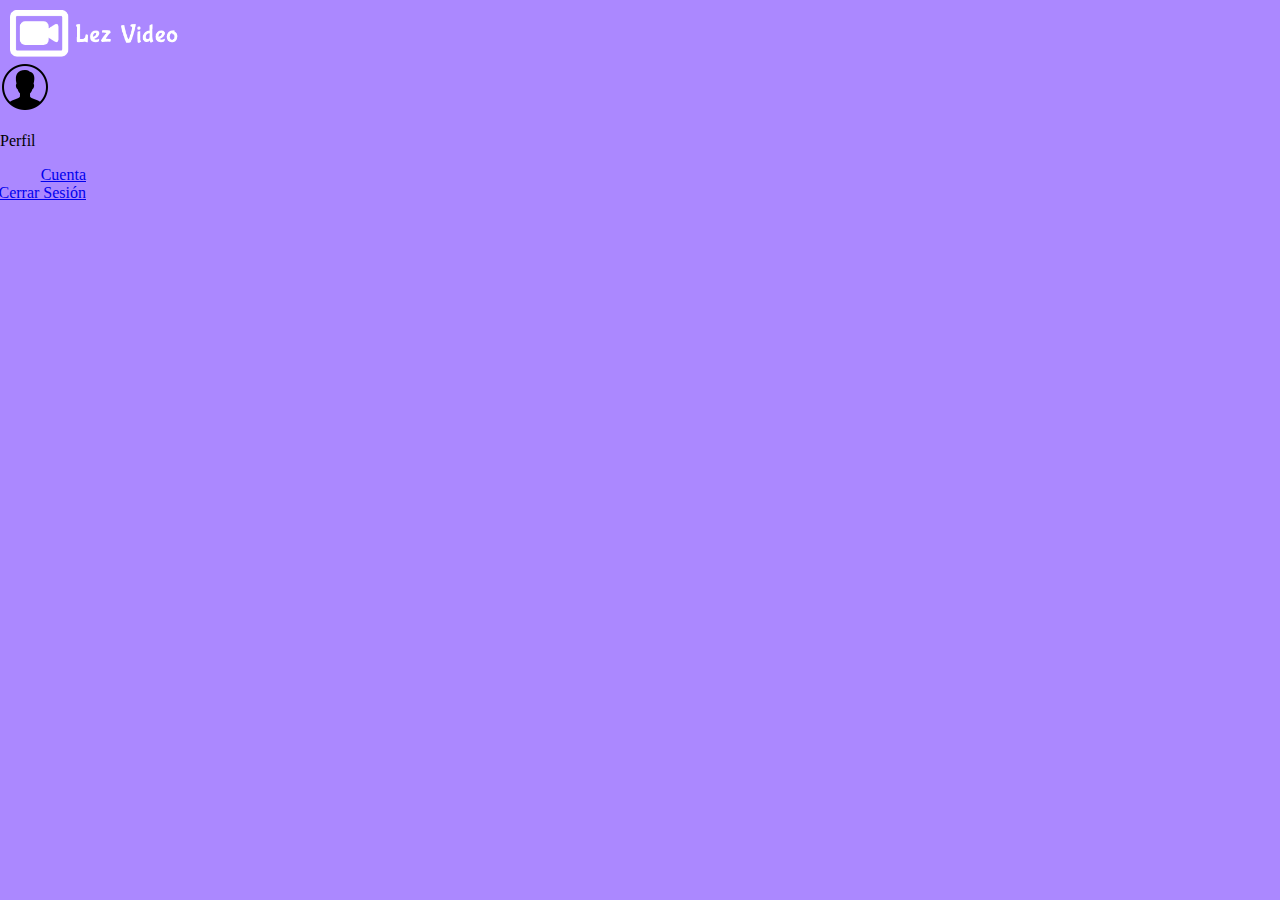
==== index.html @ 5289bc38 "HTML y BEM de un menu desplegable" ====
<!DOCTYPE html>
<html lang="en">
  <head>
    <meta charset="UTF-8">
    <meta http-equiv="X-UA-Compatible" content="IE=edge">
    <meta name="viewport" content="width=device-width, initial-scale=1.0">
    <link rel="stylesheet" href="./styles/index.css">
    <title>Lez Video</title>
  </head>
  <body>
    <header class="header">
      <img class="header__img" src="./img/logo-lez-video.png" alt="logo-lez-video">
      <div class="header__menu">
        <div class="header__menu--profile">
          <img src="./img/user-icon.png" alt="user-icon">
          <p>Perfil</p>
        </div>
        <ul>
          <li><a href="/">Cuenta</a></li>
          <li><a href="/">Cerrar Sesión</a></li>
        </ul>
      </div>
    </header>
  </body>
---- styles/index.css ----
body {
  margin: 0;
  background-color: #ab88ff;
}
.header {
  background-color: #ab88ff;
  width: 100%;
  height: 80px;
}
.header__img {
  width: 170px;
  margin-top: 10px;
  margin-left: 10px;
}
.header__menu {
  margin-right: 30px;
}
.header__menu ul {
  /* display: none; */
  list-style-type: none;
  padding: 0;
  position: absolute;
  width: 100px;
  text-align: right;
  margin: 0 0 0 -14px;
}
.header__menu--profile {
  margin-right: 8px;
  width: 40px;
}
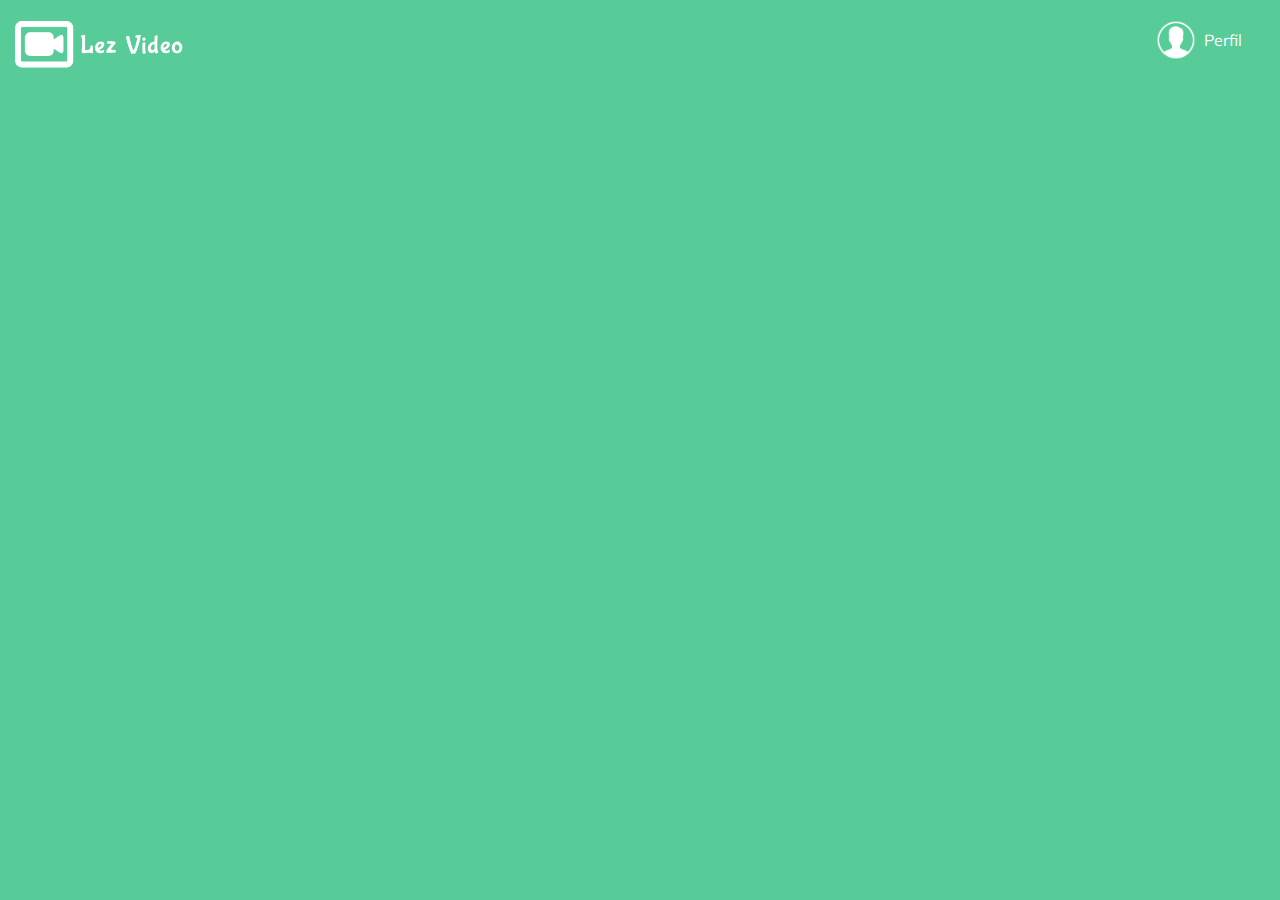
==== commit 36e6268d: "styling index.css" ====
--- a/index.html
+++ b/index.html
@@ -5,6 +5,7 @@
     <meta http-equiv="X-UA-Compatible" content="IE=edge">
     <meta name="viewport" content="width=device-width, initial-scale=1.0">
     <link rel="stylesheet" href="./styles/index.css">
+    <link href="https://fonts.googleapis.com/css2?family=Mulish:wght@700&display=swap" rel="stylesheet">
     <title>Lez Video</title>
   </head>
   <body>
@@ -12,7 +13,7 @@
       <img class="header__img" src="./img/logo-lez-video.png" alt="logo-lez-video">
       <div class="header__menu">
         <div class="header__menu--profile">
-          <img src="./img/user-icon.png" alt="user-icon">
+          <img class="icon" src="./img/user-icon.png" alt="user-icon">
           <p>Perfil</p>
         </div>
         <ul>
--- a/styles/index.css
+++ b/styles/index.css
@@ -1,30 +1,56 @@
 body {
   margin: 0;
-  background-color: #ab88ff;
+  background-color: #57CC99;
+  font-family: 'Mulish', sans-serif;
 }
 .header {
-  background-color: #ab88ff;
+  background-color: #57CC99;
   width: 100%;
   height: 80px;
+  display: flex;
+  justify-content: space-between;
+  align-items: center;
 }
 .header__img {
   width: 170px;
   margin-top: 10px;
-  margin-left: 10px;
+  margin-left: 15px;
 }
 .header__menu {
   margin-right: 30px;
 }
 .header__menu ul {
-  /* display: none; */
-  list-style-type: none;
+  display: none;
+  list-style: none;
   padding: 0;
   position: absolute;
   width: 100px;
   text-align: right;
-  margin: 0 0 0 -14px;
+  margin: 0px 0px 0px -14px;
+}
+.header__menu:hover ul, ul:hover {
+  display: block;
+}
+.header__menu li {
+  margin: 10px 0px;
+}
+.header__menu li a {
+  color: white;
+  text-decoration: none;
+}
+.header__menu li a:hover {
+  text-decoration: underline;
 }
 .header__menu--profile {
   margin-right: 8px;
+  display: flex;
+  align-items: center;
+}
+.header__menu--profile img {
+  margin-right: 8px;
   width: 40px;
-}+}
+.header__menu--profile p {
+  color: white;
+  margin: 0;
+}
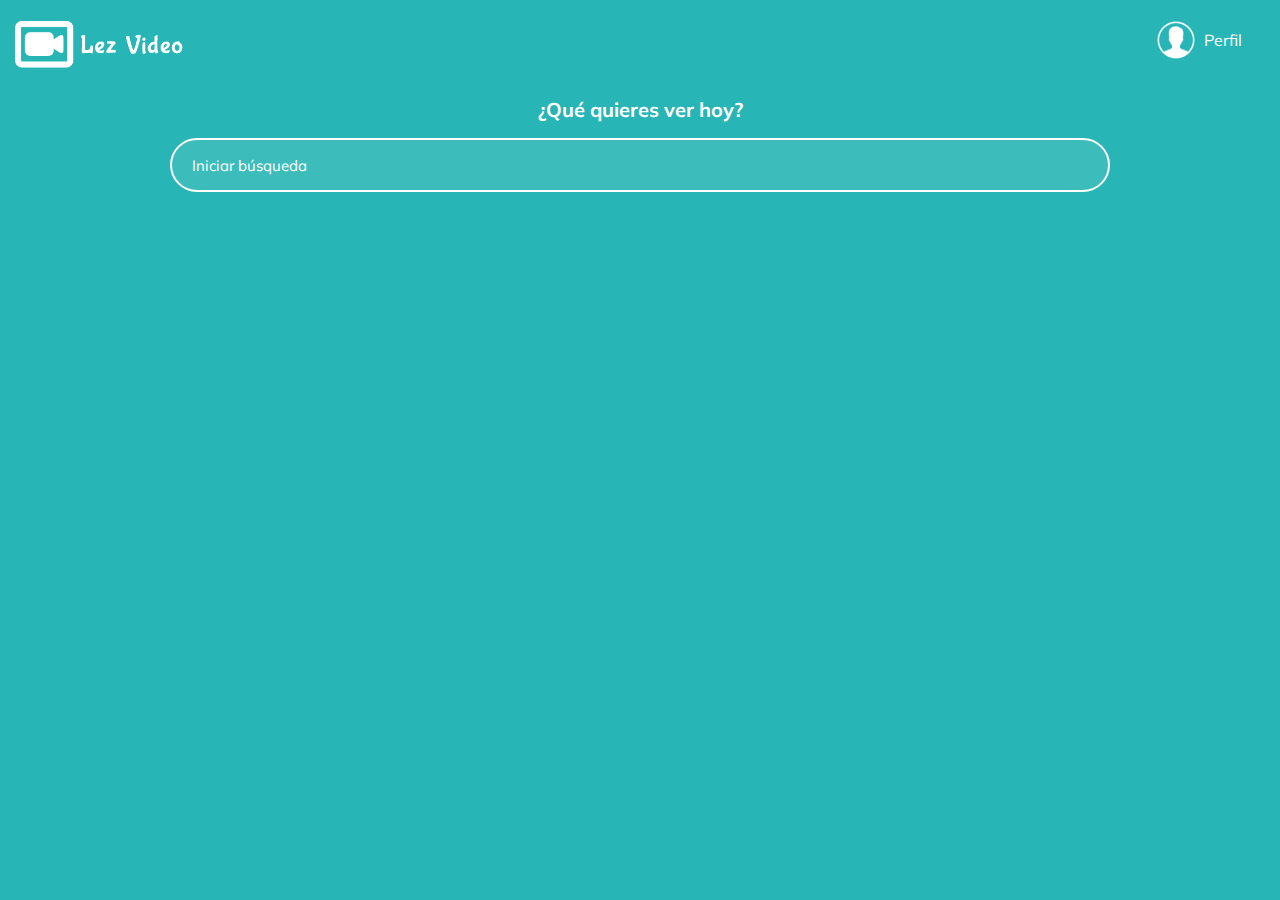
==== commit ba1dfcfe: "search creation" ====
--- a/index.html
+++ b/index.html
@@ -22,4 +22,8 @@
         </ul>
       </div>
     </header>
+    <section class="main">
+      <h2 class="main__title">¿Qué quieres ver hoy?</h2>
+      <input class="input" type="text" placeholder="Iniciar búsqueda">
+    </section>
   </body>--- a/styles/index.css
+++ b/styles/index.css
@@ -1,10 +1,10 @@
 body {
   margin: 0;
-  background-color: #57CC99;
+  background-color: #28B5B5;
   font-family: 'Mulish', sans-serif;
 }
 .header {
-  background-color: #57CC99;
+  background-color: #28B5B5;
   width: 100%;
   height: 80px;
   display: flex;
@@ -54,3 +54,28 @@
   color: white;
   margin: 0;
 }
+.main {
+  height: 300px;
+  display: flex;
+  flex-direction: column;
+  align-items: center;
+}
+.main__title {
+  color: white;
+  font-size: 20px;
+}
+.input {
+  background-color: rgba(255, 255, 255, 0.1);
+  border: 2px solid white;
+  border-radius: 30px;
+  color: white;
+  font-family: 'Mulish', sans-serif;
+  font-size: 15px;
+  height: 50px;
+  padding: 0px 20px;
+  width: 70%;
+  outline: none;
+}
+::placeholder {
+  color: white;
+}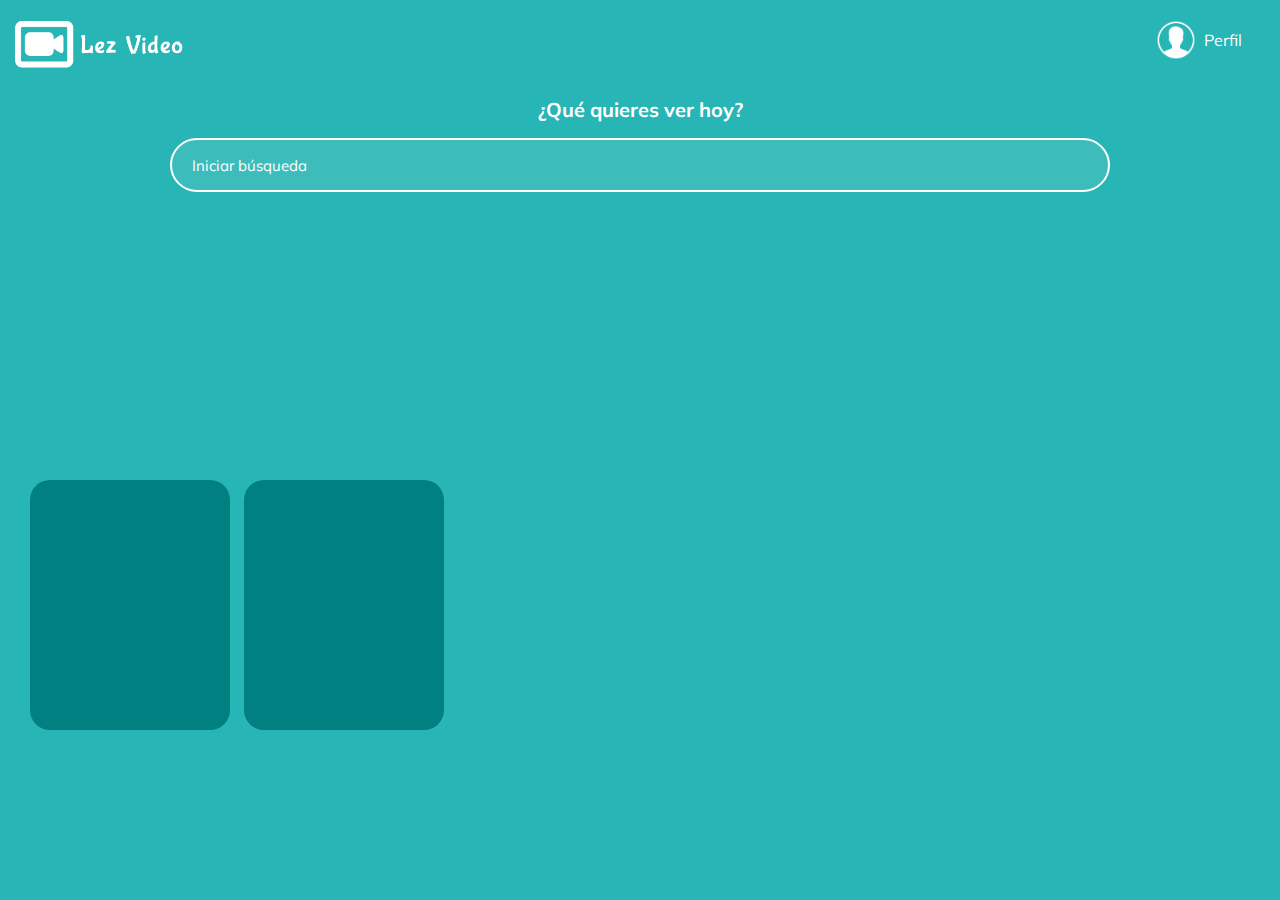
==== commit 454c76f8: "add carousel" ====
--- a/index.html
+++ b/index.html
@@ -26,4 +26,11 @@
       <h2 class="main__title">¿Qué quieres ver hoy?</h2>
       <input class="input" type="text" placeholder="Iniciar búsqueda">
     </section>
-  </body>+    <section class="carousel">
+      <div class="carousel__container">
+        <div class="carousel__item"></div>
+        <div class="carousel__item"></div>
+      </div>
+    </section>
+  </body>
+</html>--- a/styles/index.css
+++ b/styles/index.css
@@ -78,4 +78,37 @@
 }
 ::placeholder {
   color: white;
-}+}
+.carousel {
+  width: 100%;
+  overflow: scroll;
+  padding: 30px;
+  position: relative;
+}
+.carousel__container {
+  white-space: nowrap;
+  margin: 70px 0px;
+  padding-bottom: 10px;
+}
+.carousel__item {
+  background-color: teal;
+  width: 200px;
+  height: 250px;
+  border-radius: 20px;
+  overflow: hidden;
+  margin-right: 10px;
+  display: inline-block;
+  cursor: pointer;
+  transition: 450ms all;
+  transform-origin: center left;
+}
+.carousel__item:hover ~ .carousel__item {
+  transform: translate3d(100px, 0, 0);
+}
+.carousel__container:hover .carousel__item {
+  opacity: 0.3;
+}
+.carousel__container:hover .carousel__item:hover {
+  transform: scale(1.5);
+  opacity: 1;
+}
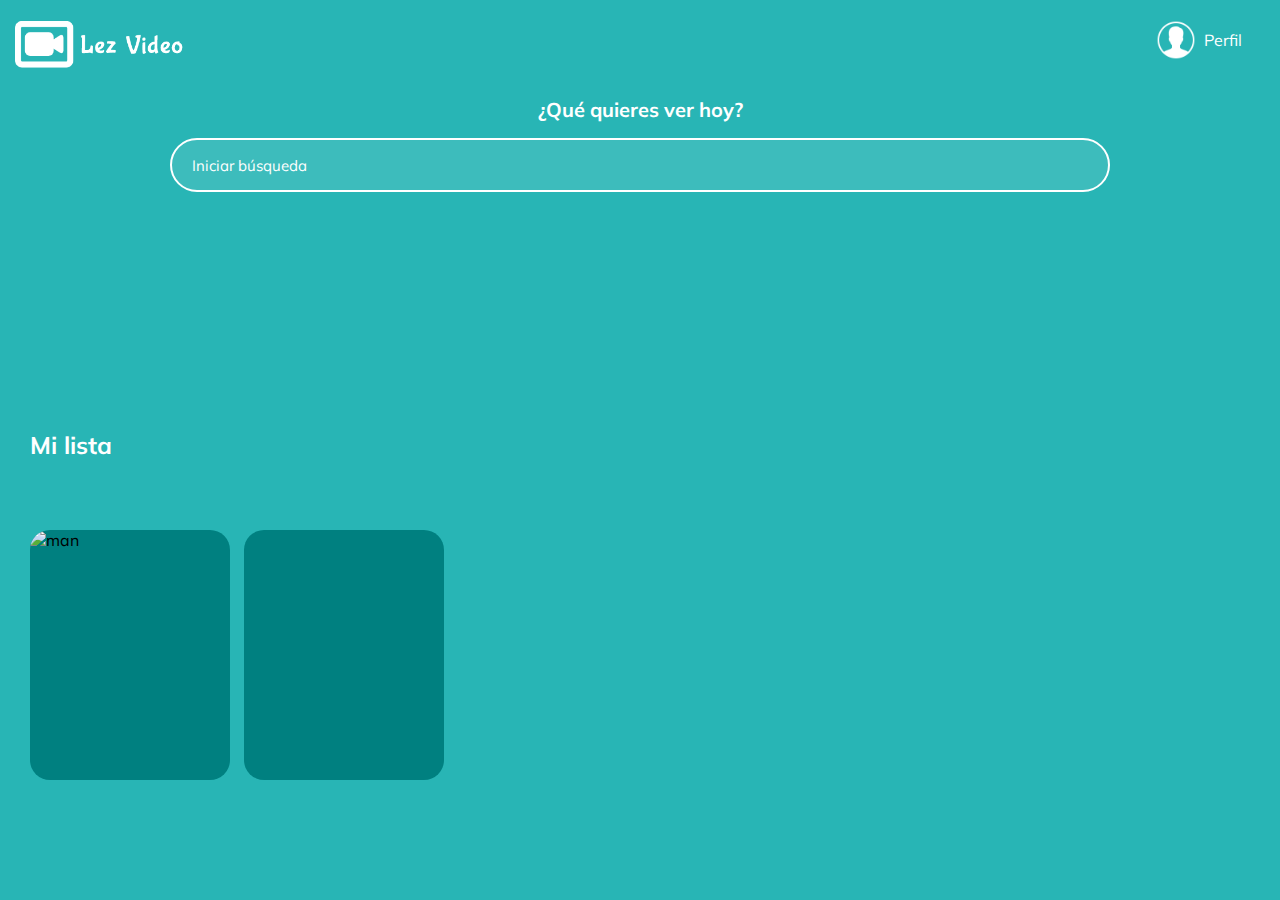
==== commit 8d281471: "carousel-details" ====
--- a/index.html
+++ b/index.html
@@ -27,9 +27,21 @@
       <input class="input" type="text" placeholder="Iniciar búsqueda">
     </section>
     <section class="carousel">
+      <h2 class="carousel__title">Mi lista</h2>
       <div class="carousel__container">
-        <div class="carousel__item"></div>
-        <div class="carousel__item"></div>
+        <div class="carousel-item">
+          <img class="carousel-item__img" src="https://images.pexels.com/photos/8968692/pexels-photo-8968692.jpeg?auto=compress&cs=tinysrgb&dpr=1&w=500" alt="man">
+          <div class="carousel-item__details">
+            <div>
+              <img src="https://img.icons8.com/flat-round/64/000000/play--v1.png" alt="Play"/>
+              <img src="https://img.icons8.com/flat-round/64/000000/plus.png" alt="Plus"/>
+            </div>
+            <p class="carousel-item__details--title">Título descriptivo</p>
+            <p class="carousel-item__details--subtitle">2019 16+ 114 minutos<p>
+          </div>
+        </div>
+        <div class="carousel-item">
+        </div>
       </div>
     </section>
   </body>
--- a/styles/index.css
+++ b/styles/index.css
@@ -85,12 +85,15 @@
   padding: 30px;
   position: relative;
 }
+.carousel__title {
+  color: white;
+}
 .carousel__container {
   white-space: nowrap;
   margin: 70px 0px;
   padding-bottom: 10px;
 }
-.carousel__item {
+.carousel-item {
   background-color: teal;
   width: 200px;
   height: 250px;
@@ -101,14 +104,32 @@
   cursor: pointer;
   transition: 450ms all;
   transform-origin: center left;
+  position: relative;
 }
-.carousel__item:hover ~ .carousel__item {
+.carousel-item:hover ~ .carousel-item {
   transform: translate3d(100px, 0, 0);
 }
-.carousel__container:hover .carousel__item {
+.carousel__container:hover .carousel-item {
   opacity: 0.3;
 }
-.carousel__container:hover .carousel__item:hover {
+.carousel__container:hover .carousel-item:hover {
   transform: scale(1.5);
   opacity: 1;
 }
+.carousel-item__img {
+  width: 200px;
+  height: 250px;
+  object-fit: cover;
+}
+.carousel-item__details {
+  background: linear-gradient(to top, rgba(0, 0, 0, 0.9) 0%, rgba(0, 0, 0, 0) 100%);
+  font-size: 10px;
+  opacity: 0;
+  transition: 450ms opacity;
+  padding: 10px;
+  position: absolute;
+  top: 0;
+  left: 0;
+  right: 0;
+  bottom: 0;
+}
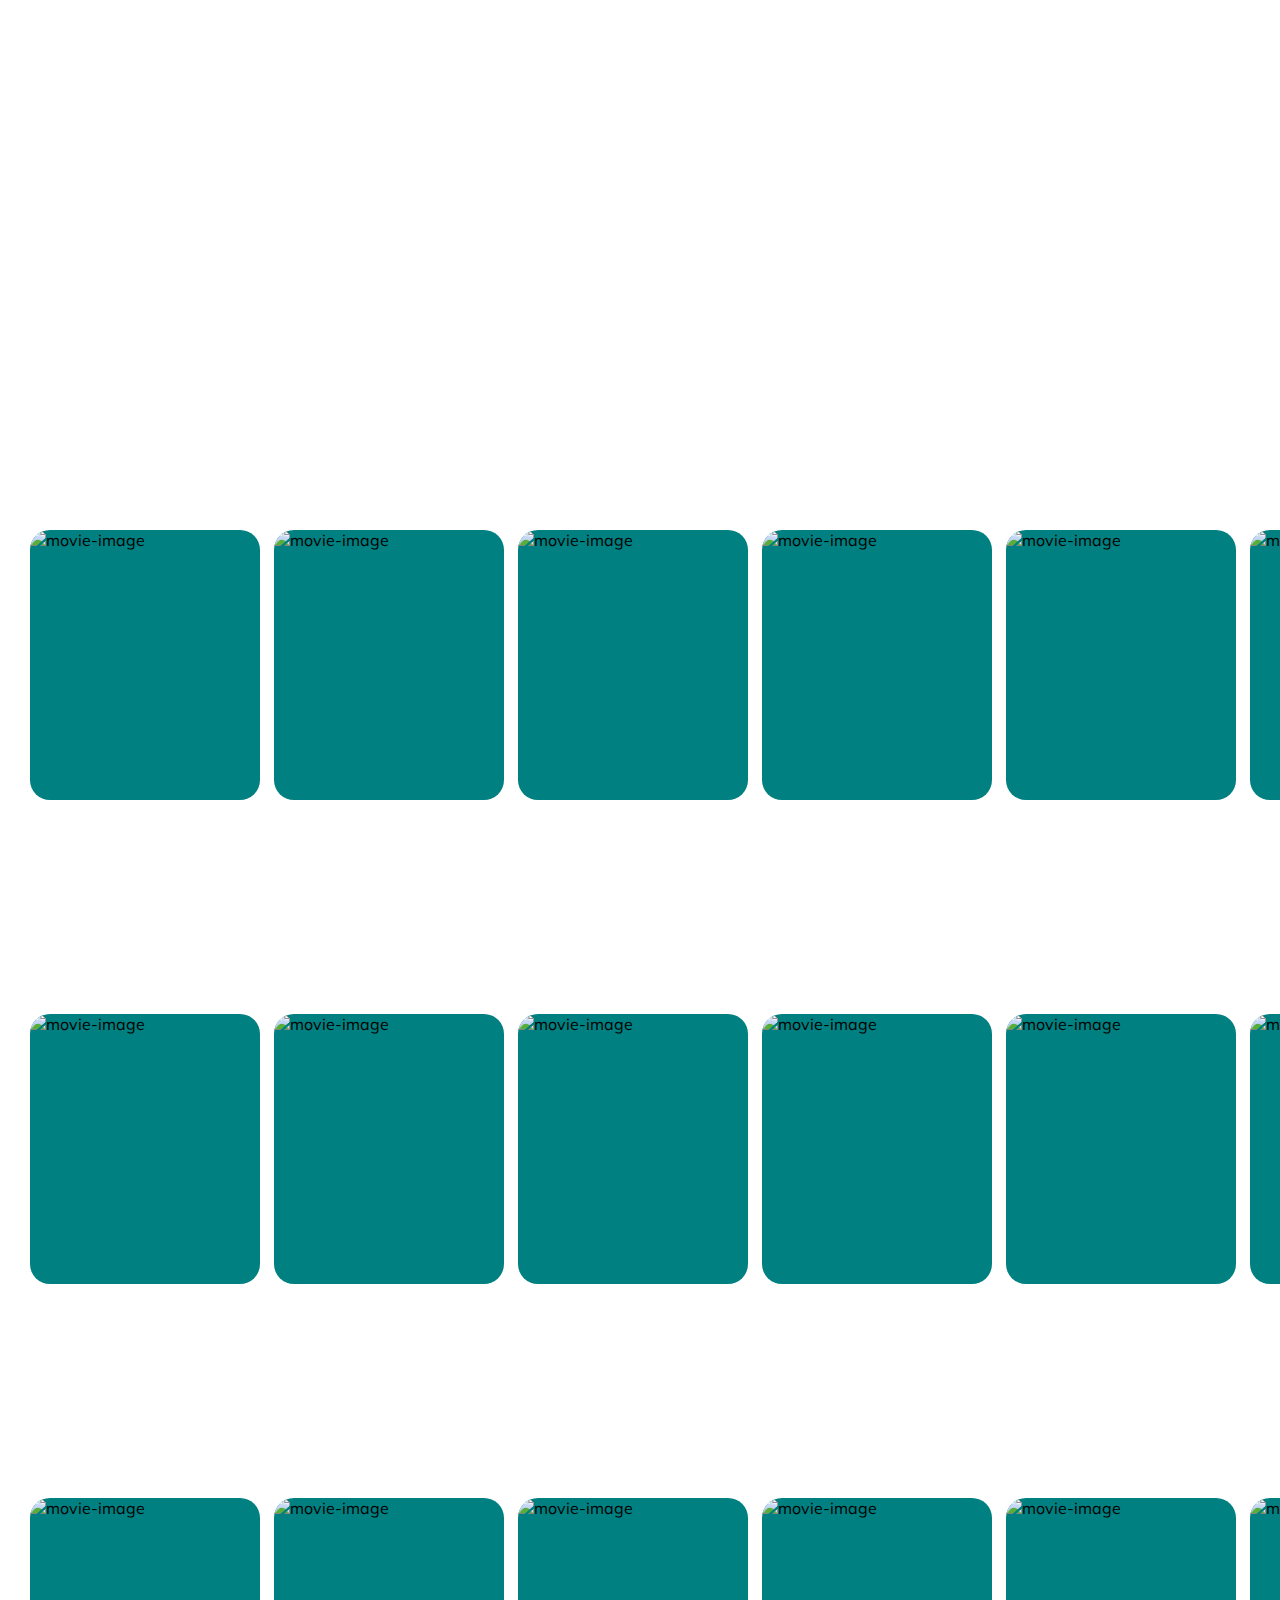
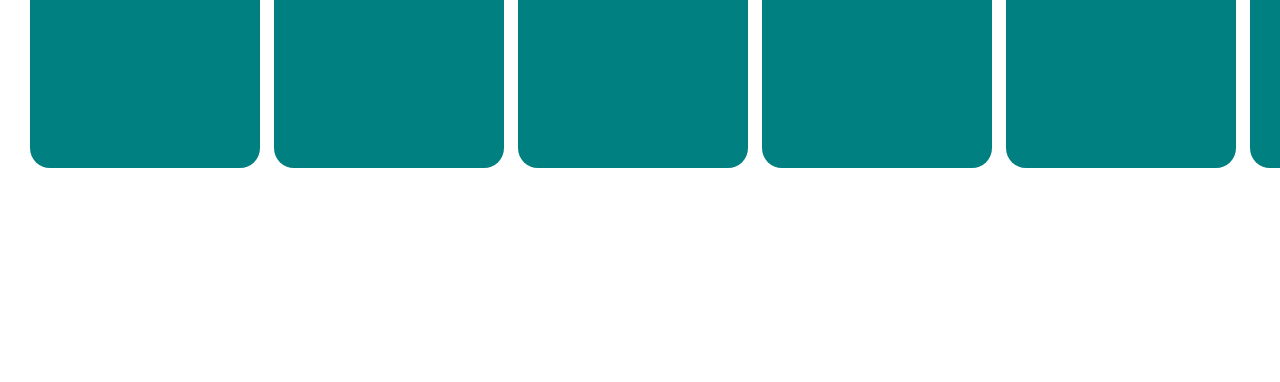
==== commit 56692820: "lez video principal page done" ====
--- a/index.html
+++ b/index.html
@@ -26,23 +26,325 @@
       <h2 class="main__title">¿Qué quieres ver hoy?</h2>
       <input class="input" type="text" placeholder="Iniciar búsqueda">
     </section>
+
+    <h2 class="categories__title">Mi lista</h2>
     <section class="carousel">
-      <h2 class="carousel__title">Mi lista</h2>
       <div class="carousel__container">
         <div class="carousel-item">
-          <img class="carousel-item__img" src="https://images.pexels.com/photos/8968692/pexels-photo-8968692.jpeg?auto=compress&cs=tinysrgb&dpr=1&w=500" alt="man">
-          <div class="carousel-item__details">
-            <div>
-              <img src="https://img.icons8.com/flat-round/64/000000/play--v1.png" alt="Play"/>
-              <img src="https://img.icons8.com/flat-round/64/000000/plus.png" alt="Plus"/>
-            </div>
-            <p class="carousel-item__details--title">Título descriptivo</p>
-            <p class="carousel-item__details--subtitle">2019 16+ 114 minutos<p>
-          </div>
-        </div>
-        <div class="carousel-item">
+          <img class="carousel-item__img" src="https://images.pexels.com/photos/8968692/pexels-photo-8968692.jpeg?auto=compress&cs=tinysrgb&dpr=1&w=500" alt="movie-image">
+          <div class="carousel-item__details">
+            <div>
+              <img src="https://img.icons8.com/flat-round/64/000000/play--v1.png" alt="Play"/>
+              <img src="https://img.icons8.com/flat-round/64/000000/plus.png" alt="Plus"/>
+            </div>
+            <p class="carousel-item__details--title">Título descriptivo</p>
+            <p class="carousel-item__details--subtitle">2019 16+ 114 minutos<p>
+          </div>
+        </div>
+        <div class="carousel-item">
+          <img class="carousel-item__img" src="https://images.pexels.com/photos/7540000/pexels-photo-7540000.jpeg?auto=compress&cs=tinysrgb&dpr=1&w=500" alt="movie-image">
+          <div class="carousel-item__details">
+            <div>
+              <img src="https://img.icons8.com/flat-round/64/000000/play--v1.png" alt="Play"/>
+              <img src="https://img.icons8.com/flat-round/64/000000/plus.png" alt="Plus"/>
+            </div>
+            <p class="carousel-item__details--title">Título descriptivo</p>
+            <p class="carousel-item__details--subtitle">2019 16+ 114 minutos<p>
+          </div>
+        </div>
+        <div class="carousel-item">
+          <img class="carousel-item__img" src="https://images.pexels.com/photos/1165999/pexels-photo-1165999.jpeg?auto=compress&cs=tinysrgb&dpr=1&w=500" alt="movie-image">
+          <div class="carousel-item__details">
+            <div>
+              <img src="https://img.icons8.com/flat-round/64/000000/play--v1.png" alt="Play"/>
+              <img src="https://img.icons8.com/flat-round/64/000000/plus.png" alt="Plus"/>
+            </div>
+            <p class="carousel-item__details--title">Título descriptivo</p>
+            <p class="carousel-item__details--subtitle">2019 16+ 114 minutos<p>
+          </div>
+        </div>
+        <div class="carousel-item">
+          <img class="carousel-item__img" src="https://images.pexels.com/photos/3304855/pexels-photo-3304855.jpeg?auto=compress&cs=tinysrgb&dpr=2&h=750&w=1260" alt="movie-image">
+          <div class="carousel-item__details">
+            <div>
+              <img src="https://img.icons8.com/flat-round/64/000000/play--v1.png" alt="Play"/>
+              <img src="https://img.icons8.com/flat-round/64/000000/plus.png" alt="Plus"/>
+            </div>
+            <p class="carousel-item__details--title">Título descriptivo</p>
+            <p class="carousel-item__details--subtitle">2019 16+ 114 minutos<p>
+          </div>
+        </div>
+        <div class="carousel-item">
+          <img class="carousel-item__img" src="https://images.pexels.com/photos/904117/pexels-photo-904117.jpeg?auto=compress&cs=tinysrgb&dpr=1&w=500" alt="movie-image">
+          <div class="carousel-item__details">
+            <div>
+              <img src="https://img.icons8.com/flat-round/64/000000/play--v1.png" alt="Play"/>
+              <img src="https://img.icons8.com/flat-round/64/000000/plus.png" alt="Plus"/>
+            </div>
+            <p class="carousel-item__details--title">Título descriptivo</p>
+            <p class="carousel-item__details--subtitle">2019 16+ 114 minutos<p>
+          </div>
+        </div>
+        <div class="carousel-item">
+          <img class="carousel-item__img" src="https://images.pexels.com/photos/6228276/pexels-photo-6228276.jpeg?auto=compress&cs=tinysrgb&dpr=1&w=500" alt="movie-image">
+          <div class="carousel-item__details">
+            <div>
+              <img src="https://img.icons8.com/flat-round/64/000000/play--v1.png" alt="Play"/>
+              <img src="https://img.icons8.com/flat-round/64/000000/plus.png" alt="Plus"/>
+            </div>
+            <p class="carousel-item__details--title">Título descriptivo</p>
+            <p class="carousel-item__details--subtitle">2019 16+ 114 minutos<p>
+          </div>
+        </div>
+        <div class="carousel-item">
+          <img class="carousel-item__img" src="https://images.pexels.com/photos/2894230/pexels-photo-2894230.jpeg?auto=compress&cs=tinysrgb&dpr=1&w=500" alt="movie-image">
+          <div class="carousel-item__details">
+            <div>
+              <img src="https://img.icons8.com/flat-round/64/000000/play--v1.png" alt="Play"/>
+              <img src="https://img.icons8.com/flat-round/64/000000/plus.png" alt="Plus"/>
+            </div>
+            <p class="carousel-item__details--title">Título descriptivo</p>
+            <p class="carousel-item__details--subtitle">2019 16+ 114 minutos<p>
+          </div>
+        </div>
+        <div class="carousel-item">
+          <img class="carousel-item__img" src="https://images.pexels.com/photos/9201864/pexels-photo-9201864.jpeg?auto=compress&cs=tinysrgb&dpr=1&w=500" alt="movie-image">
+          <div class="carousel-item__details">
+            <div>
+              <img src="https://img.icons8.com/flat-round/64/000000/play--v1.png" alt="Play"/>
+              <img src="https://img.icons8.com/flat-round/64/000000/plus.png" alt="Plus"/>
+            </div>
+            <p class="carousel-item__details--title">Título descriptivo</p>
+            <p class="carousel-item__details--subtitle">2019 16+ 114 minutos<p>
+          </div>
+        </div>
+        <div class="carousel-item">
+          <img class="carousel-item__img" src="https://images.pexels.com/photos/8974978/pexels-photo-8974978.jpeg?auto=compress&cs=tinysrgb&dpr=1&w=500" alt="movie-image">
+          <div class="carousel-item__details">
+            <div>
+              <img src="https://img.icons8.com/flat-round/64/000000/play--v1.png" alt="Play"/>
+              <img src="https://img.icons8.com/flat-round/64/000000/plus.png" alt="Plus"/>
+            </div>
+            <p class="carousel-item__details--title">Título descriptivo</p>
+            <p class="carousel-item__details--subtitle">2019 16+ 114 minutos<p>
+          </div>
         </div>
       </div>
     </section>
+
+    <h2 class="categories__title">Tendencias</h2>
+    <section class="carousel">
+      <div class="carousel__container">
+        <div class="carousel-item">
+          <img class="carousel-item__img" src="https://images.pexels.com/photos/7537817/pexels-photo-7537817.jpeg?auto=compress&cs=tinysrgb&dpr=1&w=500" alt="movie-image">
+          <div class="carousel-item__details">
+            <div>
+              <img src="https://img.icons8.com/flat-round/64/000000/play--v1.png" alt="Play"/>
+              <img src="https://img.icons8.com/flat-round/64/000000/plus.png" alt="Plus"/>
+            </div>
+            <p class="carousel-item__details--title">Título descriptivo</p>
+            <p class="carousel-item__details--subtitle">2019 16+ 114 minutos<p>
+          </div>
+        </div>
+        <div class="carousel-item">
+          <img class="carousel-item__img" src="https://images.pexels.com/photos/5353559/pexels-photo-5353559.jpeg?auto=compress&cs=tinysrgb&dpr=1&w=500" alt="movie-image">
+          <div class="carousel-item__details">
+            <div>
+              <img src="https://img.icons8.com/flat-round/64/000000/play--v1.png" alt="Play"/>
+              <img src="https://img.icons8.com/flat-round/64/000000/plus.png" alt="Plus"/>
+            </div>
+            <p class="carousel-item__details--title">Título descriptivo</p>
+            <p class="carousel-item__details--subtitle">2019 16+ 114 minutos<p>
+          </div>
+        </div>
+        <div class="carousel-item">
+          <img class="carousel-item__img" src="https://images.pexels.com/photos/6151194/pexels-photo-6151194.jpeg?auto=compress&cs=tinysrgb&dpr=1&w=500" alt="movie-image">
+          <div class="carousel-item__details">
+            <div>
+              <img src="https://img.icons8.com/flat-round/64/000000/play--v1.png" alt="Play"/>
+              <img src="https://img.icons8.com/flat-round/64/000000/plus.png" alt="Plus"/>
+            </div>
+            <p class="carousel-item__details--title">Título descriptivo</p>
+            <p class="carousel-item__details--subtitle">2019 16+ 114 minutos<p>
+          </div>
+        </div>
+        <div class="carousel-item">
+          <img class="carousel-item__img" src="https://images.pexels.com/photos/5945754/pexels-photo-5945754.jpeg?auto=compress&cs=tinysrgb&dpr=1&w=500" alt="movie-image">
+          <div class="carousel-item__details">
+            <div>
+              <img src="https://img.icons8.com/flat-round/64/000000/play--v1.png" alt="Play"/>
+              <img src="https://img.icons8.com/flat-round/64/000000/plus.png" alt="Plus"/>
+            </div>
+            <p class="carousel-item__details--title">Título descriptivo</p>
+            <p class="carousel-item__details--subtitle">2019 16+ 114 minutos<p>
+          </div>
+        </div>
+        <div class="carousel-item">
+          <img class="carousel-item__img" src="https://images.pexels.com/photos/1294261/pexels-photo-1294261.jpeg?auto=compress&cs=tinysrgb&dpr=1&w=500" alt="movie-image">
+          <div class="carousel-item__details">
+            <div>
+              <img src="https://img.icons8.com/flat-round/64/000000/play--v1.png" alt="Play"/>
+              <img src="https://img.icons8.com/flat-round/64/000000/plus.png" alt="Plus"/>
+            </div>
+            <p class="carousel-item__details--title">Título descriptivo</p>
+            <p class="carousel-item__details--subtitle">2019 16+ 114 minutos<p>
+          </div>
+        </div>
+        <div class="carousel-item">
+          <img class="carousel-item__img" src="https://images.pexels.com/photos/6913827/pexels-photo-6913827.jpeg?auto=compress&cs=tinysrgb&dpr=2&h=750&w=1260" alt="movie-image">
+          <div class="carousel-item__details">
+            <div>
+              <img src="https://img.icons8.com/flat-round/64/000000/play--v1.png" alt="Play"/>
+              <img src="https://img.icons8.com/flat-round/64/000000/plus.png" alt="Plus"/>
+            </div>
+            <p class="carousel-item__details--title">Título descriptivo</p>
+            <p class="carousel-item__details--subtitle">2019 16+ 114 minutos<p>
+          </div>
+        </div>
+        <div class="carousel-item">
+          <img class="carousel-item__img" src="https://images.pexels.com/photos/3144297/pexels-photo-3144297.jpeg?auto=compress&cs=tinysrgb&dpr=1&w=500" alt="movie-image">
+          <div class="carousel-item__details">
+            <div>
+              <img src="https://img.icons8.com/flat-round/64/000000/play--v1.png" alt="Play"/>
+              <img src="https://img.icons8.com/flat-round/64/000000/plus.png" alt="Plus"/>
+            </div>
+            <p class="carousel-item__details--title">Título descriptivo</p>
+            <p class="carousel-item__details--subtitle">2019 16+ 114 minutos<p>
+          </div>
+        </div>
+        <div class="carousel-item">
+          <img class="carousel-item__img" src="https://images.pexels.com/photos/9469733/pexels-photo-9469733.jpeg?auto=compress&cs=tinysrgb&dpr=2&h=750&w=1260" alt="movie-image">
+          <div class="carousel-item__details">
+            <div>
+              <img src="https://img.icons8.com/flat-round/64/000000/play--v1.png" alt="Play"/>
+              <img src="https://img.icons8.com/flat-round/64/000000/plus.png" alt="Plus"/>
+            </div>
+            <p class="carousel-item__details--title">Título descriptivo</p>
+            <p class="carousel-item__details--subtitle">2019 16+ 114 minutos<p>
+          </div>
+        </div>
+        <div class="carousel-item">
+          <img class="carousel-item__img" src="https://images.pexels.com/photos/2873486/pexels-photo-2873486.jpeg?auto=compress&cs=tinysrgb&dpr=2&h=750&w=1260" alt="movie-image">
+          <div class="carousel-item__details">
+            <div>
+              <img src="https://img.icons8.com/flat-round/64/000000/play--v1.png" alt="Play"/>
+              <img src="https://img.icons8.com/flat-round/64/000000/plus.png" alt="Plus"/>
+            </div>
+            <p class="carousel-item__details--title">Título descriptivo</p>
+            <p class="carousel-item__details--subtitle">2019 16+ 114 minutos<p>
+          </div>
+        </div>
+      </div>
+    </section>
+
+    <h2 class="categories__title">Originales de Lez Video</h2>
+    <section class="carousel">
+      <div class="carousel__container">
+        <div class="carousel-item">
+          <img class="carousel-item__img" src="https://images.pexels.com/photos/7299484/pexels-photo-7299484.jpeg?auto=compress&cs=tinysrgb&dpr=2&h=750&w=1260" alt="movie-image">
+          <div class="carousel-item__details">
+            <div>
+              <img src="https://img.icons8.com/flat-round/64/000000/play--v1.png" alt="Play"/>
+              <img src="https://img.icons8.com/flat-round/64/000000/plus.png" alt="Plus"/>
+            </div>
+            <p class="carousel-item__details--title">Título descriptivo</p>
+            <p class="carousel-item__details--subtitle">2019 16+ 114 minutos<p>
+          </div>
+        </div>
+        <div class="carousel-item">
+          <img class="carousel-item__img" src="https://images.pexels.com/photos/3807702/pexels-photo-3807702.jpeg?auto=compress&cs=tinysrgb&dpr=2&h=750&w=1260" alt="movie-image">
+          <div class="carousel-item__details">
+            <div>
+              <img src="https://img.icons8.com/flat-round/64/000000/play--v1.png" alt="Play"/>
+              <img src="https://img.icons8.com/flat-round/64/000000/plus.png" alt="Plus"/>
+            </div>
+            <p class="carousel-item__details--title">Título descriptivo</p>
+            <p class="carousel-item__details--subtitle">2019 16+ 114 minutos<p>
+          </div>
+        </div>
+        <div class="carousel-item">
+          <img class="carousel-item__img" src="https://images.pexels.com/photos/9489155/pexels-photo-9489155.jpeg?auto=compress&cs=tinysrgb&dpr=2&h=750&w=1260" alt="movie-image">
+          <div class="carousel-item__details">
+            <div>
+              <img src="https://img.icons8.com/flat-round/64/000000/play--v1.png" alt="Play"/>
+              <img src="https://img.icons8.com/flat-round/64/000000/plus.png" alt="Plus"/>
+            </div>
+            <p class="carousel-item__details--title">Título descriptivo</p>
+            <p class="carousel-item__details--subtitle">2019 16+ 114 minutos<p>
+          </div>
+        </div>
+        <div class="carousel-item">
+          <img class="carousel-item__img" src="https://images.pexels.com/photos/586687/pexels-photo-586687.jpeg?auto=compress&cs=tinysrgb&dpr=1&w=500" alt="movie-image">
+          <div class="carousel-item__details">
+            <div>
+              <img src="https://img.icons8.com/flat-round/64/000000/play--v1.png" alt="Play"/>
+              <img src="https://img.icons8.com/flat-round/64/000000/plus.png" alt="Plus"/>
+            </div>
+            <p class="carousel-item__details--title">Título descriptivo</p>
+            <p class="carousel-item__details--subtitle">2019 16+ 114 minutos<p>
+          </div>
+        </div>
+        <div class="carousel-item">
+          <img class="carousel-item__img" src="https://images.pexels.com/photos/3617453/pexels-photo-3617453.jpeg?auto=compress&cs=tinysrgb&dpr=2&h=750&w=1260" alt="movie-image">
+          <div class="carousel-item__details">
+            <div>
+              <img src="https://img.icons8.com/flat-round/64/000000/play--v1.png" alt="Play"/>
+              <img src="https://img.icons8.com/flat-round/64/000000/plus.png" alt="Plus"/>
+            </div>
+            <p class="carousel-item__details--title">Título descriptivo</p>
+            <p class="carousel-item__details--subtitle">2019 16+ 114 minutos<p>
+          </div>
+        </div>
+        <div class="carousel-item">
+          <img class="carousel-item__img" src="https://images.pexels.com/photos/699466/pexels-photo-699466.jpeg?auto=compress&cs=tinysrgb&dpr=2&h=750&w=1260" alt="movie-image">
+          <div class="carousel-item__details">
+            <div>
+              <img src="https://img.icons8.com/flat-round/64/000000/play--v1.png" alt="Play"/>
+              <img src="https://img.icons8.com/flat-round/64/000000/plus.png" alt="Plus"/>
+            </div>
+            <p class="carousel-item__details--title">Título descriptivo</p>
+            <p class="carousel-item__details--subtitle">2019 16+ 114 minutos<p>
+          </div>
+        </div>
+        <div class="carousel-item">
+          <img class="carousel-item__img" src="https://images.pexels.com/photos/333525/pexels-photo-333525.jpeg?auto=compress&cs=tinysrgb&dpr=2&h=750&w=1260" alt="movie-image">
+          <div class="carousel-item__details">
+            <div>
+              <img src="https://img.icons8.com/flat-round/64/000000/play--v1.png" alt="Play"/>
+              <img src="https://img.icons8.com/flat-round/64/000000/plus.png" alt="Plus"/>
+            </div>
+            <p class="carousel-item__details--title">Título descriptivo</p>
+            <p class="carousel-item__details--subtitle">2019 16+ 114 minutos<p>
+          </div>
+        </div>
+        <div class="carousel-item">
+          <img class="carousel-item__img" src="https://images.pexels.com/photos/1650904/pexels-photo-1650904.jpeg?auto=compress&cs=tinysrgb&dpr=2&h=750&w=1260" alt="movie-image">
+          <div class="carousel-item__details">
+            <div>
+              <img src="https://img.icons8.com/flat-round/64/000000/play--v1.png" alt="Play"/>
+              <img src="https://img.icons8.com/flat-round/64/000000/plus.png" alt="Plus"/>
+            </div>
+            <p class="carousel-item__details--title">Título descriptivo</p>
+            <p class="carousel-item__details--subtitle">2019 16+ 114 minutos<p>
+          </div>
+        </div>
+        <div class="carousel-item">
+          <img class="carousel-item__img" src="https://images.pexels.com/photos/1738986/pexels-photo-1738986.jpeg?auto=compress&cs=tinysrgb&dpr=2&h=750&w=1260" alt="movie-image">
+          <div class="carousel-item__details">
+            <div>
+              <img src="https://img.icons8.com/flat-round/64/000000/play--v1.png" alt="Play"/>
+              <img src="https://img.icons8.com/flat-round/64/000000/plus.png" alt="Plus"/>
+            </div>
+            <p class="carousel-item__details--title">Título descriptivo</p>
+            <p class="carousel-item__details--subtitle">2019 16+ 114 minutos<p>
+          </div>
+        </div>
+      </div>
+    </section>
+    <footer class="footer">
+      <a href="">Términos de uso</a>
+      <a href="">Declaración de privacidad</a>
+      <a href="">Centro de ayuda</a>
+    </footer>
   </body>
 </html>--- a/styles/index.css
+++ b/styles/index.css
@@ -1,12 +1,15 @@
+* {
+  box-sizing: border-box;
+  margin: 0;
+  padding: 0;
+}
 body {
-  margin: 0;
-  background-color: #28B5B5;
   font-family: 'Mulish', sans-serif;
+  background-image: url('https://images.pexels.com/photos/375732/pexels-photo-375732.jpeg?auto=compress&cs=tinysrgb&dpr=2&h=750&w=1260');
 }
 .header {
-  background-color: #28B5B5;
   width: 100%;
-  height: 80px;
+  height: 100px;
   display: flex;
   justify-content: space-between;
   align-items: center;
@@ -14,7 +17,7 @@
 .header__img {
   width: 170px;
   margin-top: 10px;
-  margin-left: 15px;
+  margin-left: 25px;
 }
 .header__menu {
   margin-right: 30px;
@@ -55,14 +58,16 @@
   margin: 0;
 }
 .main {
-  height: 300px;
+  height: 280px;
   display: flex;
   flex-direction: column;
   align-items: center;
+  margin-top: 50px;
 }
 .main__title {
   color: white;
   font-size: 20px;
+  margin: 25px 0;
 }
 .input {
   background-color: rgba(255, 255, 255, 0.1);
@@ -79,24 +84,29 @@
 ::placeholder {
   color: white;
 }
+.categories__title {
+  color: white;
+  font-size: 18px;
+  position: absolute;
+  padding-left: 30px;
+  width: 100%;
+  margin-top: 10px;
+}
 .carousel {
+  overflow: scroll;
+  padding-left: 30px;
+  position: relative;
   width: 100%;
-  overflow: scroll;
-  padding: 30px;
-  position: relative;
-}
-.carousel__title {
-  color: white;
 }
 .carousel__container {
   white-space: nowrap;
-  margin: 70px 0px;
+  margin: 100px 0px;
   padding-bottom: 10px;
 }
 .carousel-item {
   background-color: teal;
-  width: 200px;
-  height: 250px;
+  width: 230px;
+  height: 270px;
   border-radius: 20px;
   overflow: hidden;
   margin-right: 10px;
@@ -117,12 +127,12 @@
   opacity: 1;
 }
 .carousel-item__img {
-  width: 200px;
-  height: 250px;
+  width: 100%;
+  height: 100%;
   object-fit: cover;
 }
 .carousel-item__details {
-  background: linear-gradient(to top, rgba(0, 0, 0, 0.9) 0%, rgba(0, 0, 0, 0) 100%);
+  background: linear-gradient(to top, rgba(0, 0, 0, 0.9) 0%, rgba(0, 0, 0, 0) 70%);
   font-size: 10px;
   opacity: 0;
   transition: 450ms opacity;
@@ -132,4 +142,37 @@
   left: 0;
   right: 0;
   bottom: 0;
+  display: flex;
+  flex-direction: column;
+  justify-content: flex-end;
 }
+.carousel-item__details img{
+  width: 30px;
+}
+.carousel-item__details--title {
+  color: white;
+  font-size: 14px;
+}
+.carousel-item__details--subtitle {
+  color: white;
+  font-size: 10px;
+}
+.carousel-item__details:hover {
+  opacity: 1;
+}
+.footer {
+  display: flex;
+  align-items: center;
+  height: 100px;
+  width: 100%;
+}
+.footer a {
+  color: white;
+  cursor: pointer;
+  font-size: 14px;
+  padding-left: 30px;
+  text-decoration: none;
+}
+.footer a:hover {
+  text-decoration: underline;
+}
